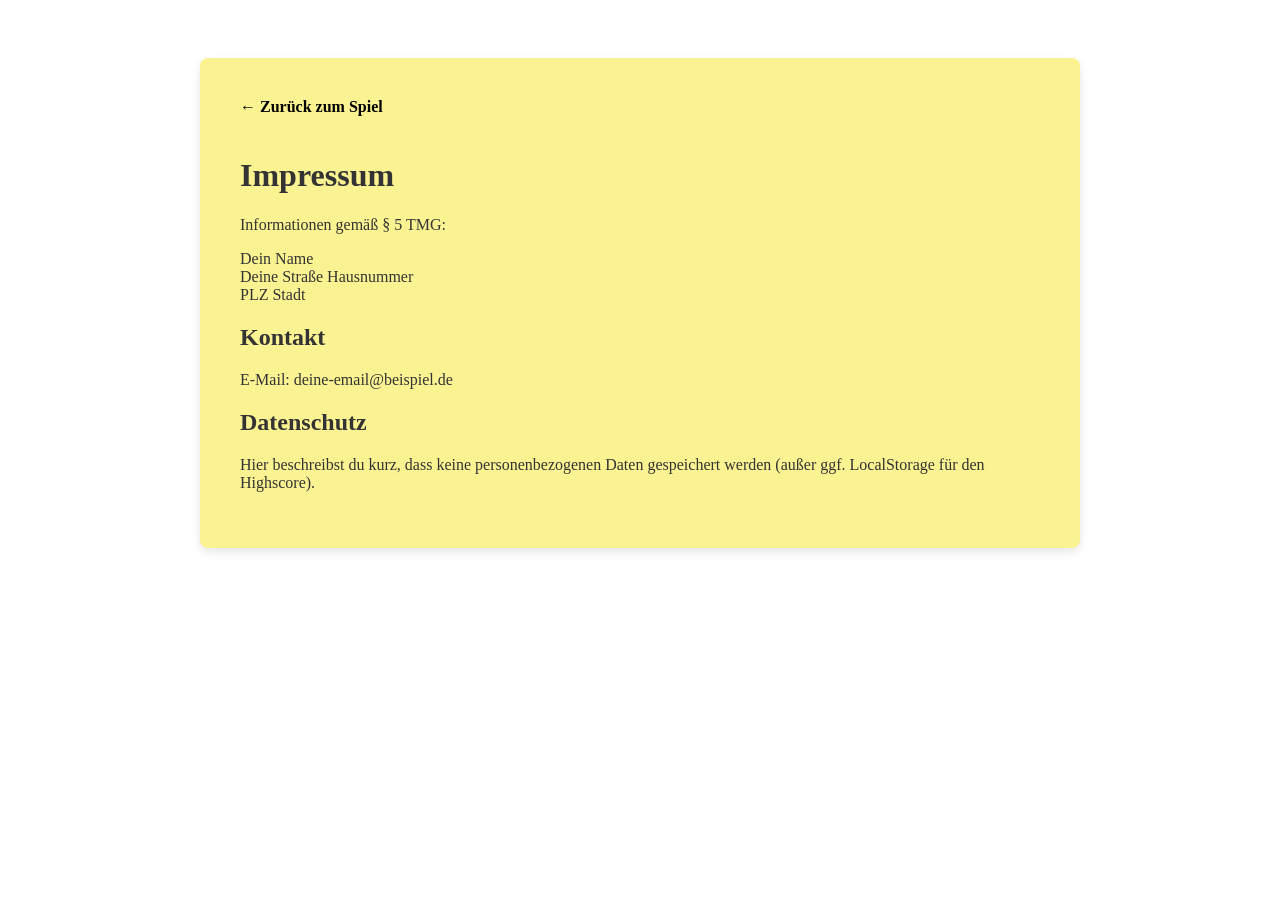
==== impressum.html @ 538d5f4a "added impressum.html and impressum.css" ====
<!DOCTYPE html>
<html lang="de">
<head>
    <meta charset="UTF-8">
    <title>Impressum & Datenschutz - El Pollo Loco</title>
    <link rel="stylesheet" href="game-style/impressum.css">
</head>
<body>
    <div class="legal-container">
        <a href="index.html" class="back-link">← Zurück zum Spiel</a>
        <h1>Impressum</h1>
        <p>Informationen gemäß § 5 TMG:</p>
        <p>Dein Name<br>Deine Straße Hausnummer<br>PLZ Stadt</p>
        
        <h2>Kontakt</h2>
        <p>E-Mail: deine-email@beispiel.de</p>

        <h2>Datenschutz</h2>
        <p>Hier beschreibst du kurz, dass keine personenbezogenen Daten gespeichert werden (außer ggf. LocalStorage für den Highscore).</p>
    </div>
</body>
</html>
---- game-style/impressum.css ----
body {
  background: url("../img/bg_images/bg-image1.png");
  color: #333;
  padding: 50px;
  font-family: "Zilla Slab", serif;
}

.legal-container {
  max-width: 800px;
  margin: 0 auto;
  background: rgb(251, 243, 146);
  padding: 40px;
  border-radius: 8px;
  box-shadow: 0 4px 10px rgba(0, 0, 0, 0.1);
}

.back-link {
  display: inline-block;
  margin-bottom: 20px;
  text-decoration: none;
  color: black;
  font-weight: bold;
}

.back-link:hover {
  color: #e57373;
  transition: all 0.1s ease-in-out;
}
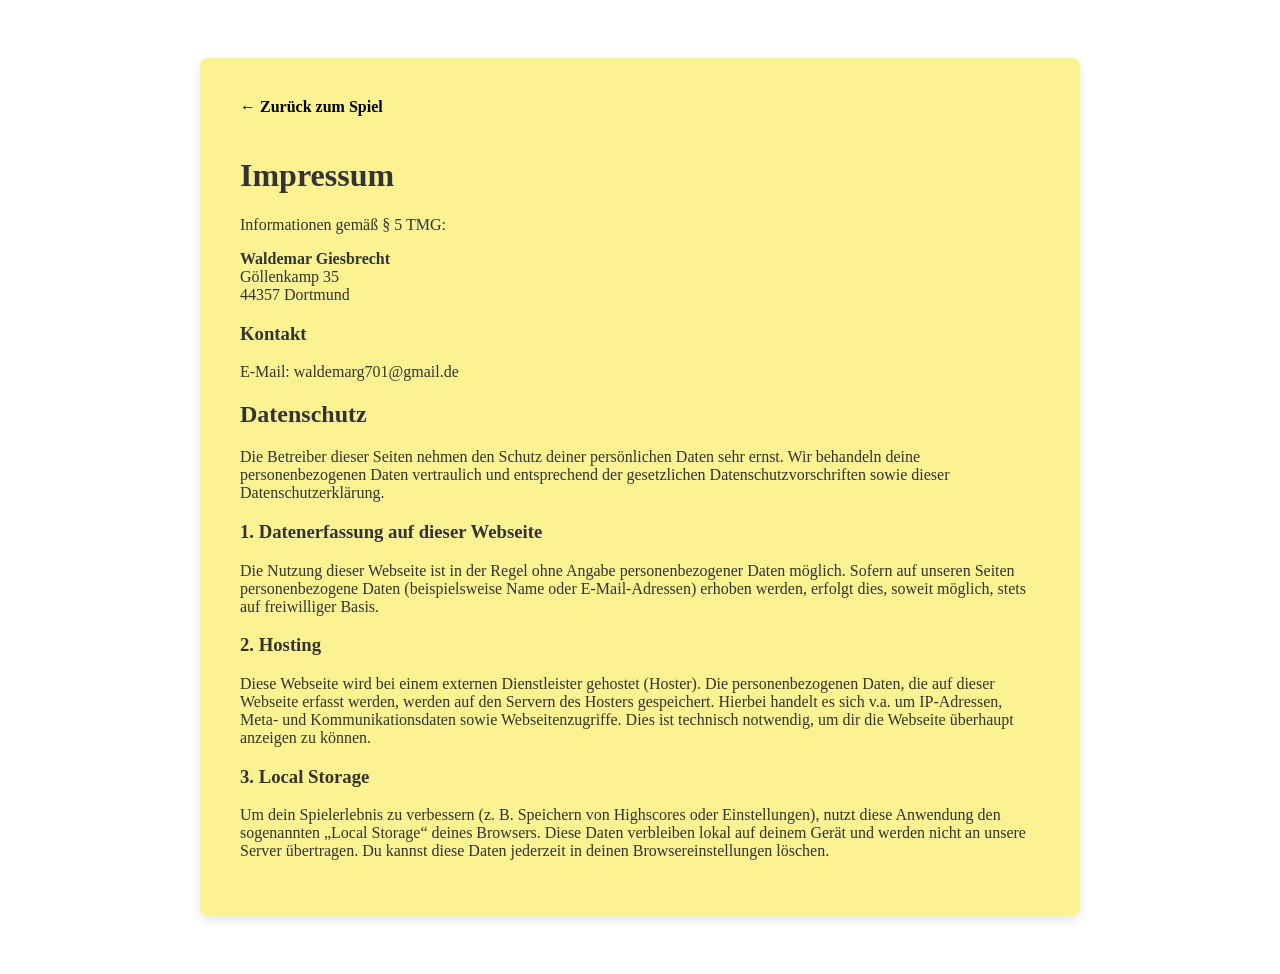
==== commit 568beb3d: "updated impressum" ====
--- a/impressum.html
+++ b/impressum.html
@@ -1,22 +1,62 @@
-<!DOCTYPE html>
+<!doctype html>
 <html lang="de">
-<head>
-    <meta charset="UTF-8">
+  <head>
+    <meta charset="UTF-8" />
     <title>Impressum & Datenschutz - El Pollo Loco</title>
-    <link rel="stylesheet" href="game-style/impressum.css">
-</head>
-<body>
+    <link rel="stylesheet" href="game-style/impressum.css" />
+  </head>
+  <body>
     <div class="legal-container">
-        <a href="index.html" class="back-link">← Zurück zum Spiel</a>
-        <h1>Impressum</h1>
+      <a href="index.html" class="back-link">← Zurück zum Spiel</a>
+      <h1>Impressum</h1>
+      <section>
         <p>Informationen gemäß § 5 TMG:</p>
-        <p>Dein Name<br>Deine Straße Hausnummer<br>PLZ Stadt</p>
-        
-        <h2>Kontakt</h2>
-        <p>E-Mail: deine-email@beispiel.de</p>
 
-        <h2>Datenschutz</h2>
-        <p>Hier beschreibst du kurz, dass keine personenbezogenen Daten gespeichert werden (außer ggf. LocalStorage für den Highscore).</p>
+        <p>
+          <strong>Waldemar Giesbrecht</strong><br />
+          Göllenkamp 35<br />
+          44357 Dortmund
+        </p>
+
+        <h3>Kontakt</h3>
+        <p>E-Mail: waldemarg701@gmail.de</p>
+      </section>
+
+      <h2>Datenschutz</h2>
+      <p>
+        Die Betreiber dieser Seiten nehmen den Schutz deiner persönlichen Daten
+        sehr ernst. Wir behandeln deine personenbezogenen Daten vertraulich und
+        entsprechend der gesetzlichen Datenschutzvorschriften sowie dieser
+        Datenschutzerklärung.
+      </p>
+
+      <h3>1. Datenerfassung auf dieser Webseite</h3>
+      <p>
+        Die Nutzung dieser Webseite ist in der Regel ohne Angabe
+        personenbezogener Daten möglich. Sofern auf unseren Seiten
+        personenbezogene Daten (beispielsweise Name oder E-Mail-Adressen)
+        erhoben werden, erfolgt dies, soweit möglich, stets auf freiwilliger
+        Basis.
+      </p>
+
+      <h3>2. Hosting</h3>
+      <p>
+        Diese Webseite wird bei einem externen Dienstleister gehostet (Hoster).
+        Die personenbezogenen Daten, die auf dieser Webseite erfasst werden,
+        werden auf den Servern des Hosters gespeichert. Hierbei handelt es sich
+        v.a. um IP-Adressen, Meta- und Kommunikationsdaten sowie
+        Webseitenzugriffe. Dies ist technisch notwendig, um dir die Webseite
+        überhaupt anzeigen zu können.
+      </p>
+
+      <h3>3. Local Storage</h3>
+      <p>
+        Um dein Spielerlebnis zu verbessern (z. B. Speichern von Highscores oder
+        Einstellungen), nutzt diese Anwendung den sogenannten „Local Storage“
+        deines Browsers. Diese Daten verbleiben lokal auf deinem Gerät und
+        werden nicht an unsere Server übertragen. Du kannst diese Daten
+        jederzeit in deinen Browsereinstellungen löschen.
+      </p>
     </div>
-</body>
-</html>+  </body>
+</html>
